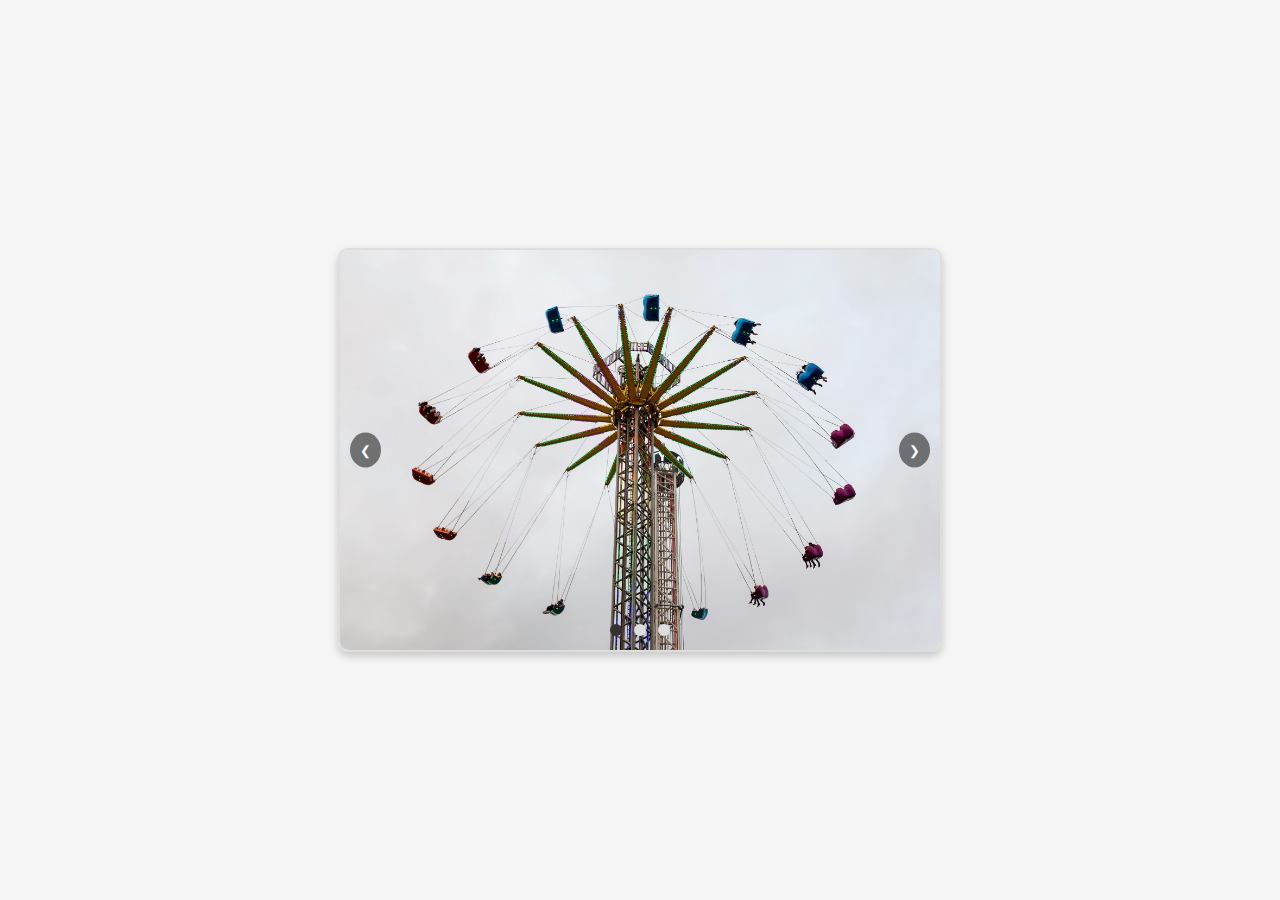
==== Carousel/index.html @ 3dfb1e83 "Initial Commit" ====
<!DOCTYPE html>
<html lang="en">
<head>
    <meta charset="UTF-8">
    <meta name="viewport" content="width=device-width, initial-scale=1.0">
    <title>Responsive Image Carousel</title>
    <link rel="stylesheet" href="carousel-styles.css">
</head>
<body>
    <div class="carousel-container" tabindex="0" onkeydown="handleKey(event)">
        <div class="carousel-slide">
            <img src="images/image1.jpg" alt="Image 1" onerror="this.src='images/fallback.webp';" />
            <img src="images/image2.jpg" alt="Image 2" onerror="this.src='images/fallback.webp';" />
            <img src="images/image3.jpg" alt="Image 3" onerror="this.src='images/fallback.webp';" />
            <!-- Add more images as needed -->
        </div>
        <button class="prev-btn" onclick="prevSlide()">&#10094;</button>
        <button class="next-btn" onclick="nextSlide()">&#10095;</button>
        <div class="carousel-indicators">
            <span class="dot" onclick="currentSlide(0)"></span>
            <span class="dot" onclick="currentSlide(1)"></span>
            <span class="dot" onclick="currentSlide(2)"></span>
            <!-- Add more dots as needed -->
        </div>
    </div>

    <script src="carousel-scripts.js"></script>
</body>
</html>
---- Carousel/carousel-styles.css ----
body {
    font-family: Arial, sans-serif;
    margin: 0;
    padding: 0;
    display: flex;
    justify-content: center;
    align-items: center;
    height: 100vh;
    background-color: #f5f5f5;
}

.carousel-container {
    position: relative;
    width: 80%;
    max-width: 600px;
    overflow: hidden;
    border: 2px solid #ddd;
    border-radius: 10px;
    box-shadow: 0 4px 8px rgba(0, 0, 0, 0.2);
    outline: none;
}

.carousel-slide {
    display: flex;
    transition: transform 0.5s ease-in-out;
}

.carousel-slide img {
    max-width: 100%;
    height: auto;
    margin: 0 auto;
    display: block;
    border-radius: 8px;
}

.prev-btn, .next-btn {
    position: absolute;
    top: 50%;
    transform: translateY(-50%);
    background-color: rgba(0, 0, 0, 0.5);
    color: white;
    border: none;
    padding: 10px;
    cursor: pointer;
    z-index: 10;
    border-radius: 50%;
    transition: background-color 0.3s;
}

.prev-btn:hover, .next-btn:hover {
    background-color: rgba(0, 0, 0, 0.8);
}

.prev-btn {
    left: 10px;
}

.next-btn {
    right: 10px;
}

.carousel-indicators {
    position: absolute;
    bottom: 10px;
    width: 100%;
    text-align: center;
}

.dot {
    height: 12px;
    width: 12px;
    margin: 0 4px;
    background-color: #ddd;
    border-radius: 50%;
    display: inline-block;
    cursor: pointer;
    transition: background-color 0.3s;
}

.dot.active {
    background-color: #333;
}

/* Responsive styles */
@media (max-width: 600px) {
    .carousel-container {
        width: 95%;
    }
    .prev-btn, .next-btn {
        padding: 5px;
    }
    .dot {
        height: 8px;
        width: 8px;
    }
}
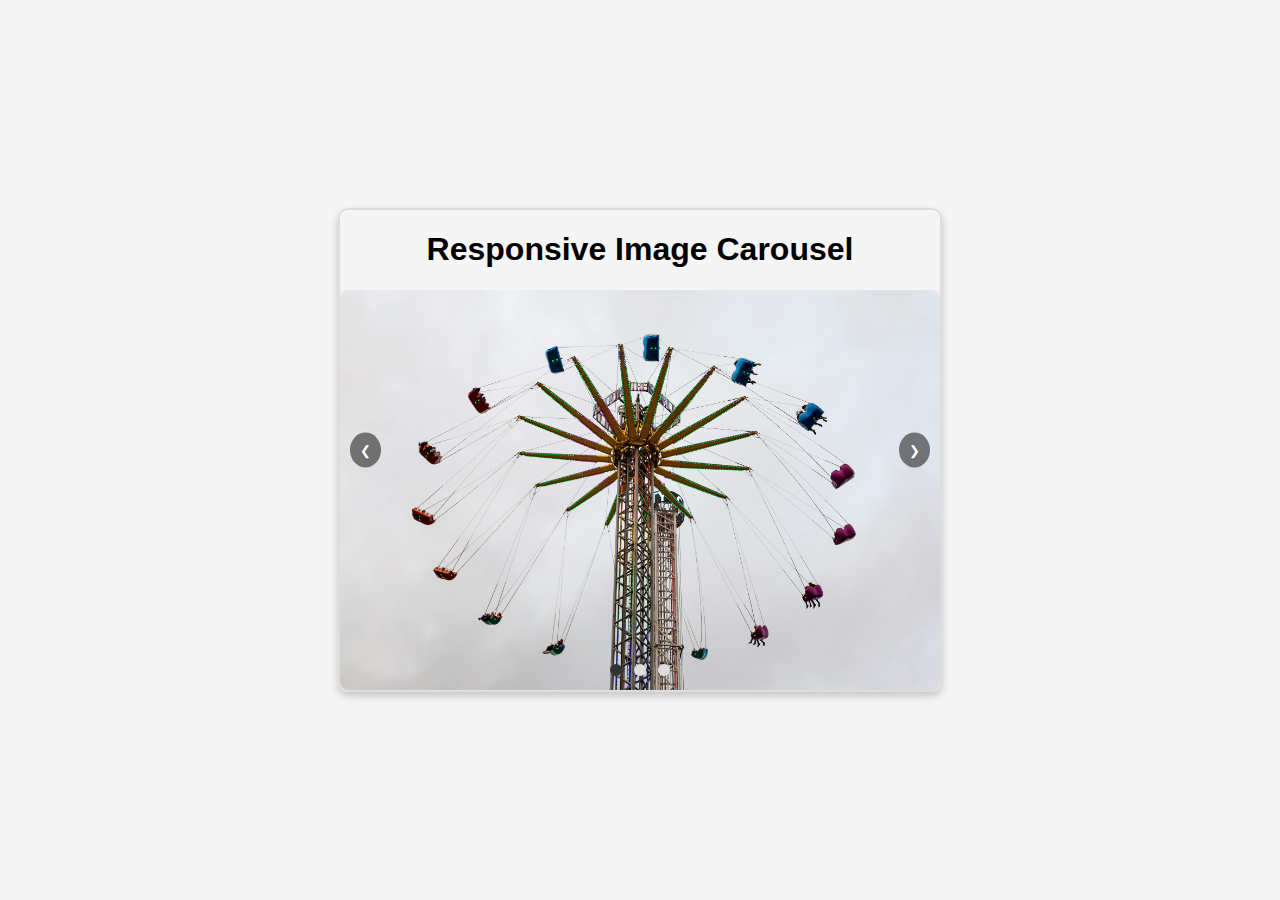
==== commit 30fd21f9: "Changes made to all the projects" ====
--- a/Carousel/index.html
+++ b/Carousel/index.html
@@ -8,10 +8,12 @@
 </head>
 <body>
     <div class="carousel-container" tabindex="0" onkeydown="handleKey(event)">
+        <h1>Responsive Image Carousel</h1>
         <div class="carousel-slide">
             <img src="images/image1.jpg" alt="Image 1" onerror="this.src='images/fallback.webp';" />
             <img src="images/image2.jpg" alt="Image 2" onerror="this.src='images/fallback.webp';" />
             <img src="images/image3.jpg" alt="Image 3" onerror="this.src='images/fallback.webp';" />
+            <img src="images/image.jpg" alt="Image 3" onerror="this.src='images/fallback.webp';" />
             <!-- Add more images as needed -->
         </div>
         <button class="prev-btn" onclick="prevSlide()">&#10094;</button>
--- a/Carousel/carousel-styles.css
+++ b/Carousel/carousel-styles.css
@@ -10,6 +10,9 @@
 }
 
 .carousel-container {
+    display: flex;
+    flex-direction: column;
+    align-items: center;
     position: relative;
     width: 80%;
     max-width: 600px;
